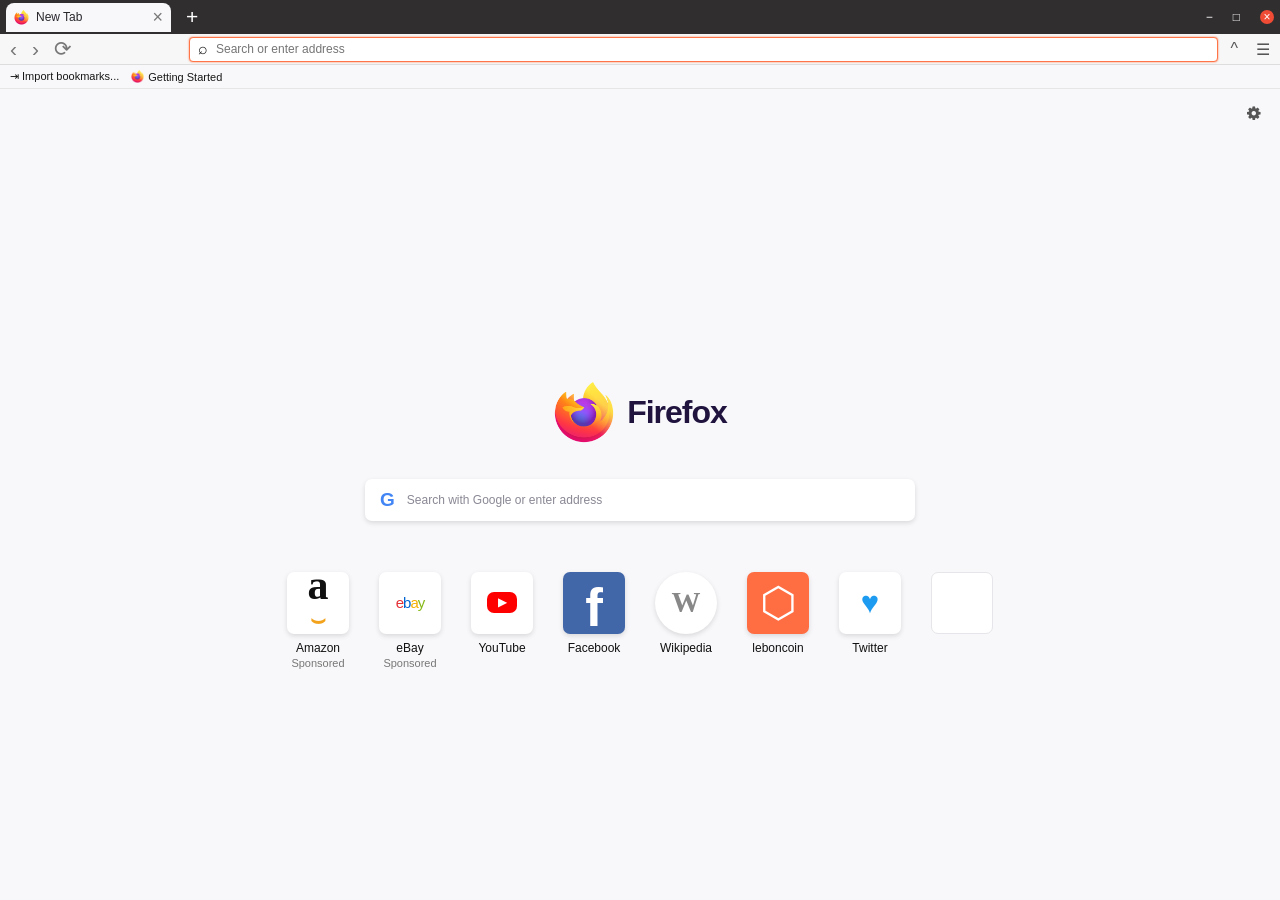
==== firefox/index.html @ 1180ed09 "firefox first" ====
<!DOCTYPE html>
<html lang="en">
<head>
    <meta charset="UTF-8">
    <meta name="viewport" content="width=device-width, initial-scale=1.0">
    <title>Firefox New Tab</title>
    <link rel="stylesheet" href="style.css">
    <link rel="stylesheet"
      href="https://cdnjs.cloudflare.com/ajax/libs/font-awesome/4.7.0/css/font-awesome.min.css">
</head>
<body>

    <!-- Browser tab bar -->
    <header class="tab-bar">
        <div class="active-tab">
            <img src="img/Firefox_logo,_2019.svg.webp"
                 alt="Firefox" class="mini-logo">
            <span>New Tab</span>
            <span class="close-tab">×</span>
        </div>

        <span class="new-tab">+</span>

        <div class="window-controls">
            <span>−</span>
            <span>□</span>
            <span class="close-window">×</span>
        </div>
    </header>

    <!-- Browser toolbar -->
    <div class="toolbar">
        <div class="navigation">
            <span>‹</span>
            <span>›</span>
            <span>⟳</span>
        </div>

        <form class="address-bar"
              action="https://www.google.com/search">
            <span>⌕</span>
            <input type="text" name="q"
                   placeholder="Search or enter address">
        </form>

        <div class="toolbar-menu">
            <span>^</span>
            <span>☰</span>
        </div>
    </div>

    <!-- Bookmarks bar -->
    <div class="bookmarks">
        <span>⇥ Import bookmarks...</span>

        <span class="getting-started">
            <img src="img/Firefox_logo,_2019.svg.webp"
                 alt="Firefox" class="bookmark-logo">
            Getting Started
        </span>
    </div>

   <button class="settings" title="Settings" aria-label="Settings">
    <i class="fa fa-cog"></i>
</button>

    <!-- Main dashboard -->
    <main class="dashboard">

        <div class="firefox-brand">
            <img src="img/Firefox_logo,_2019.svg.webp"
                 alt="Firefox logo" class="firefox-logo">
            <h1>Firefox</h1>
        </div>

        <!-- Google search -->
        <form class="google-search"
              action="https://www.google.com/search">
            <span class="google-icon">G</span>
            <input type="text" name="q"
                   placeholder="Search with Google or enter address">
        </form>

        <!-- Website shortcuts -->
        <section class="shortcuts">

            <a href="https://www.amazon.com" class="shortcut">
                <div class="tile amazon">
                    a<small>⌣</small>
                </div>
                <span>Amazon</span>
                <small class="sponsored">Sponsored</small>
            </a>

            <a href="https://www.ebay.com" class="shortcut">
                <div class="tile ebay">
                    <span>e</span><span>b</span>
                    <span>a</span><span>y</span>
                </div>
                <span>eBay</span>
                <small class="sponsored">Sponsored</small>
            </a>

            <a href="https://www.youtube.com" class="shortcut">
                <div class="tile">
                    <div class="youtube">▶</div>
                </div>
                <span>YouTube</span>
            </a>

            <a href="https://www.facebook.com" class="shortcut">
                <div class="tile facebook">f</div>
                <span>Facebook</span>
            </a>

            <a href="https://www.wikipedia.org" class="shortcut">
                <div class="tile wikipedia">W</div>
                <span>Wikipedia</span>
            </a>

            <a href="https://www.leboncoin.fr" class="shortcut">
                <div class="tile leboncoin">⬡</div>
                <span>leboncoin</span>
            </a>

            <a href="https://twitter.com" class="shortcut">
                <div class="tile twitter">♥</div>
                <span>Twitter</span>
            </a>

            <a href="#" class="shortcut" aria-label="Add shortcut">
                <div class="tile empty-tile"></div>
                <span>&nbsp;</span>
            </a>

        </section>
    </main>

</body>
</html>
---- firefox/style.css ----
* {
    margin: 0;
    padding: 0;
    box-sizing: border-box;
}

body {
    font-family: Arial, Helvetica, sans-serif;
    background: #f8f8fa;
    color: #171717;
    min-height: 100vh;
}

/* Browser tabs */
.tab-bar {
    height: 34px;
    background: #302e2f;
    color: white;
    display: flex;
    align-items: center;
    padding: 0 6px;
    gap: 15px;
    font-size: 12px;
}

.active-tab {
    width: 165px;
    height: 29px;
    background: #f8f8fa;
    color: #29272c;
    display: flex;
    align-items: center;
    gap: 7px;
    padding: 0 8px;
    border-radius: 8px 8px 0 0;
}

.mini-logo {
    width: 15px;
    height: 15px;
    object-fit: contain;
}

.close-tab {
    margin-left: auto;
    font-size: 18px;
    color: #777;
}

.new-tab {
    font-size: 21px;
}

.window-controls {
    margin-left: auto;
    display: flex;
    gap: 20px;
    align-items: center;
}

.close-window {
    background: #f04b35;
    border-radius: 50%;
    width: 14px;
    height: 14px;
    text-align: center;
}

/* Navigation toolbar */
.toolbar {
    height: 31px;
    display: flex;
    align-items: center;
    gap: 12px;
    padding: 0 10px;
    background: #f7f7f8;
    border-bottom: 1px solid #ddd;
}

.navigation {
    display: flex;
    gap: 15px;
    color: #777;
    font-size: 21px;
}

.address-bar {
    height: 25px;
    display: flex;
    align-items: center;
    gap: 8px;
    flex: 1;
    margin-left: 105px;
    padding: 0 8px;
    background: white;
    border: 1px solid #ff7547;
    border-radius: 4px;
    box-shadow: 0 0 2px #ff7547;
}

.address-bar input {
    width: 100%;
    border: none;
    outline: none;
    font-size: 12px;
    background: transparent;
}

.toolbar-menu {
    display: flex;
    gap: 18px;
    color: #555;
}

/* Bookmarks */
.bookmarks {
    height: 24px;
    display: flex;
    align-items: center;
    gap: 12px;
    padding: 0 10px;
    font-size: 11px;
    border-bottom: 1px solid #e6e6e6;
}

.getting-started {
    display: flex;
    align-items: center;
    gap: 4px;
}

.bookmark-logo {
    width: 13px;
    height: 13px;
    object-fit: contain;
}

.settings {
    position: absolute;
    top: 100px;
    right: 14px;
    border: none;
    background: transparent;
    font-size: 17px;
    cursor: pointer;
}

/* Main dashboard */
.dashboard {
    min-height: calc(100vh - 89px);
    display: flex;
    flex-direction: column;
    align-items: center;
    padding: 32.5vh 20px 50px;
}

/* Firefox logo and heading */
.firefox-brand {
    display: flex;
    align-items: center;
    justify-content: center;
    gap: 12px;
    margin-bottom: 35px;
}

.firefox-logo {
    width: 62px;
    height: 62px;
    object-fit: contain;
}

.firefox-brand h1 {
    color: #20143e;
    font-size: 32px;
    letter-spacing: -1px;
}

/* Search bar */
.google-search {
    width: min(550px, 100%);
    height: 42px;
    display: flex;
    align-items: center;
    gap: 12px;
    padding: 0 15px;
    background: white;
    border-radius: 7px;
    box-shadow: 0 2px 5px #00000020;
}

.google-icon {
    font-size: 19px;
    font-weight: bold;
    color: #4285f4;
}

.google-search input {
    width: 100%;
    border: none;
    outline: none;
    font-size: 12px;
    background: transparent;
}

.google-search input::placeholder {
    color: #898894;
}

/* Website shortcut tiles */
.shortcuts {
    display: flex;
    justify-content: center;
    align-items: flex-start;
    flex-wrap: wrap;
    gap: 25px 28px;
    margin-top: 51px;
}

.shortcut {
    width: 64px;
    display: flex;
    flex-direction: column;
    align-items: center;
    text-decoration: none;
    color: #111;
    font-size: 12px;
}

.tile {
    width: 62px;
    height: 62px;
    display: flex;
    justify-content: center;
    align-items: center;
    margin-bottom: 7px;
    background: white;
    border-radius: 7px;
    box-shadow: 0 2px 5px #00000020;
    transition: transform 0.2s;
}

.shortcut:hover .tile {
    transform: translateY(-3px);
}

.sponsored {
    color: #777;
    font-size: 11px;
    margin-top: 2px;
}

/* Amazon */
.amazon {
    flex-direction: column;
    font-family: Georgia, serif;
    font-size: 42px;
    font-weight: bold;
    line-height: 35px;
}

.amazon small {
    color: #f2a21b;
    font-size: 24px;
}

/* eBay */
.ebay {
    flex-direction: row;
    font-size: 15px;
    letter-spacing: -1px;
}

.ebay span:nth-child(1) { color: #e53238; }
.ebay span:nth-child(2) { color: #0064d2; }
.ebay span:nth-child(3) { color: #f5af02; }
.ebay span:nth-child(4) { color: #86b817; }

/* YouTube */
.youtube {
    color: white;
    background: #ff0000;
    width: 30px;
    height: 21px;
    border-radius: 7px;
    text-align: center;
    line-height: 21px;
}

/* Facebook */
.facebook {
    background: #4267a9;
    color: white;
    font-size: 53px;
    font-weight: bold;
    align-items: flex-end;
    line-height: 52px;
    overflow: hidden;
}

/* Wikipedia */
.wikipedia {
    font-family: Georgia, serif;
    color: #888;
    font-size: 29px;
    font-weight: bold;
    border-radius: 50%;
}

/* Leboncoin */
.leboncoin {
    background: #ff6d42;
    color: white;
    font-size: 42px;
}

/* Twitter */
.twitter {
    color: #1d9bf0;
    font-size: 31px;
}

/* Empty shortcut */
.empty-tile {
    border: 1px solid #e6e6ea;
    box-shadow: none;
}

/* Responsive layout */
@media (max-width: 700px) {
    .address-bar {
        margin-left: 0;
    }

    .dashboard {
        padding-top: 17vh;
    }

    .shortcuts {
        gap: 22px 17px;
        margin-top: 38px;
    }

    .shortcut,
    .tile {
        width: 58px;
    }

    .tile {
        height: 58px;
    }
}
.settings {
    position: absolute;
    top: 100px;
    right: 14px;
    border: none;
    background: transparent;
    color: #555;
    font-size: 16px;
    cursor: pointer;
    padding: 5px;
}

.settings:hover {
    color: #222;
    transform: rotate(30deg);
    transition: transform 0.2s ease;
}
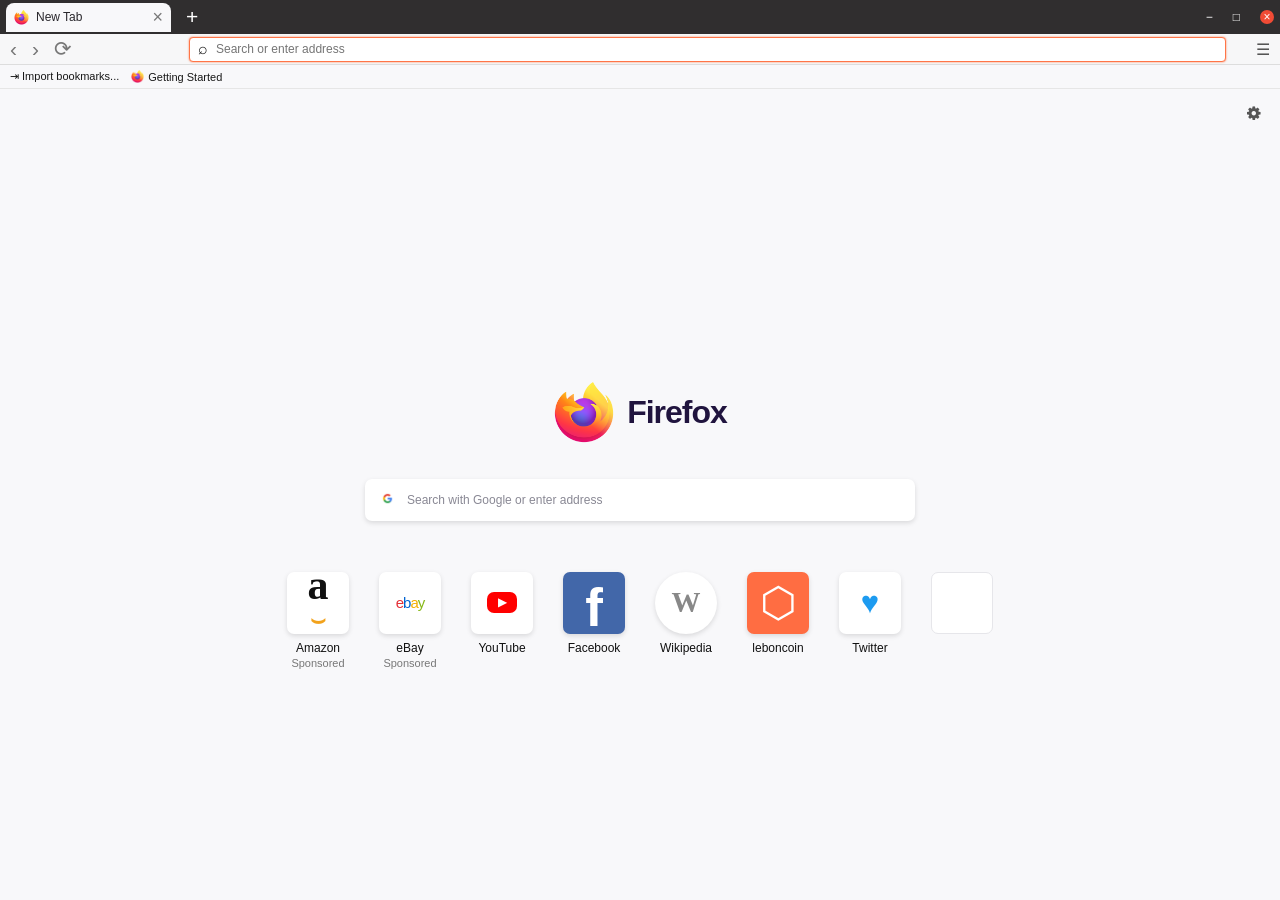
==== commit bfd08989: "google icon" ====
--- a/firefox/index.html
+++ b/firefox/index.html
@@ -4,7 +4,7 @@
 <head>
     <meta charset="UTF-8">
     <meta name="viewport" content="width=device-width, initial-scale=1.0">
-    <title>Firefox New Tab</title>
+    <title>Firefox </title>
     <link rel="stylesheet" href="style.css">
     <link rel="stylesheet"
       href="https://cdnjs.cloudflare.com/ajax/libs/font-awesome/4.7.0/css/font-awesome.min.css">
@@ -45,7 +45,7 @@
         </form>
 
         <div class="toolbar-menu">
-            <span>^</span>
+            <span></span>
             <span>☰</span>
         </div>
     </div>
@@ -77,7 +77,8 @@
         <!-- Google search -->
         <form class="google-search"
               action="https://www.google.com/search">
-            <span class="google-icon">G</span>
+            <span class="google-icon"><img src="img/google_logo_g_logo_icon_159348.webp"
+                 alt="Google logo" class="mini-logo"></span>
             <input type="text" name="q"
                    placeholder="Search with Google or enter address">
         </form>
--- a/firefox/style.css
+++ b/firefox/style.css
@@ -364,6 +364,6 @@
 
 .settings:hover {
     color: #222;
-    transform: rotate(30deg);
-    transition: transform 0.2s ease;
+    transform: rotate(360deg);
+    transition: transform 1000s ease;
 }
